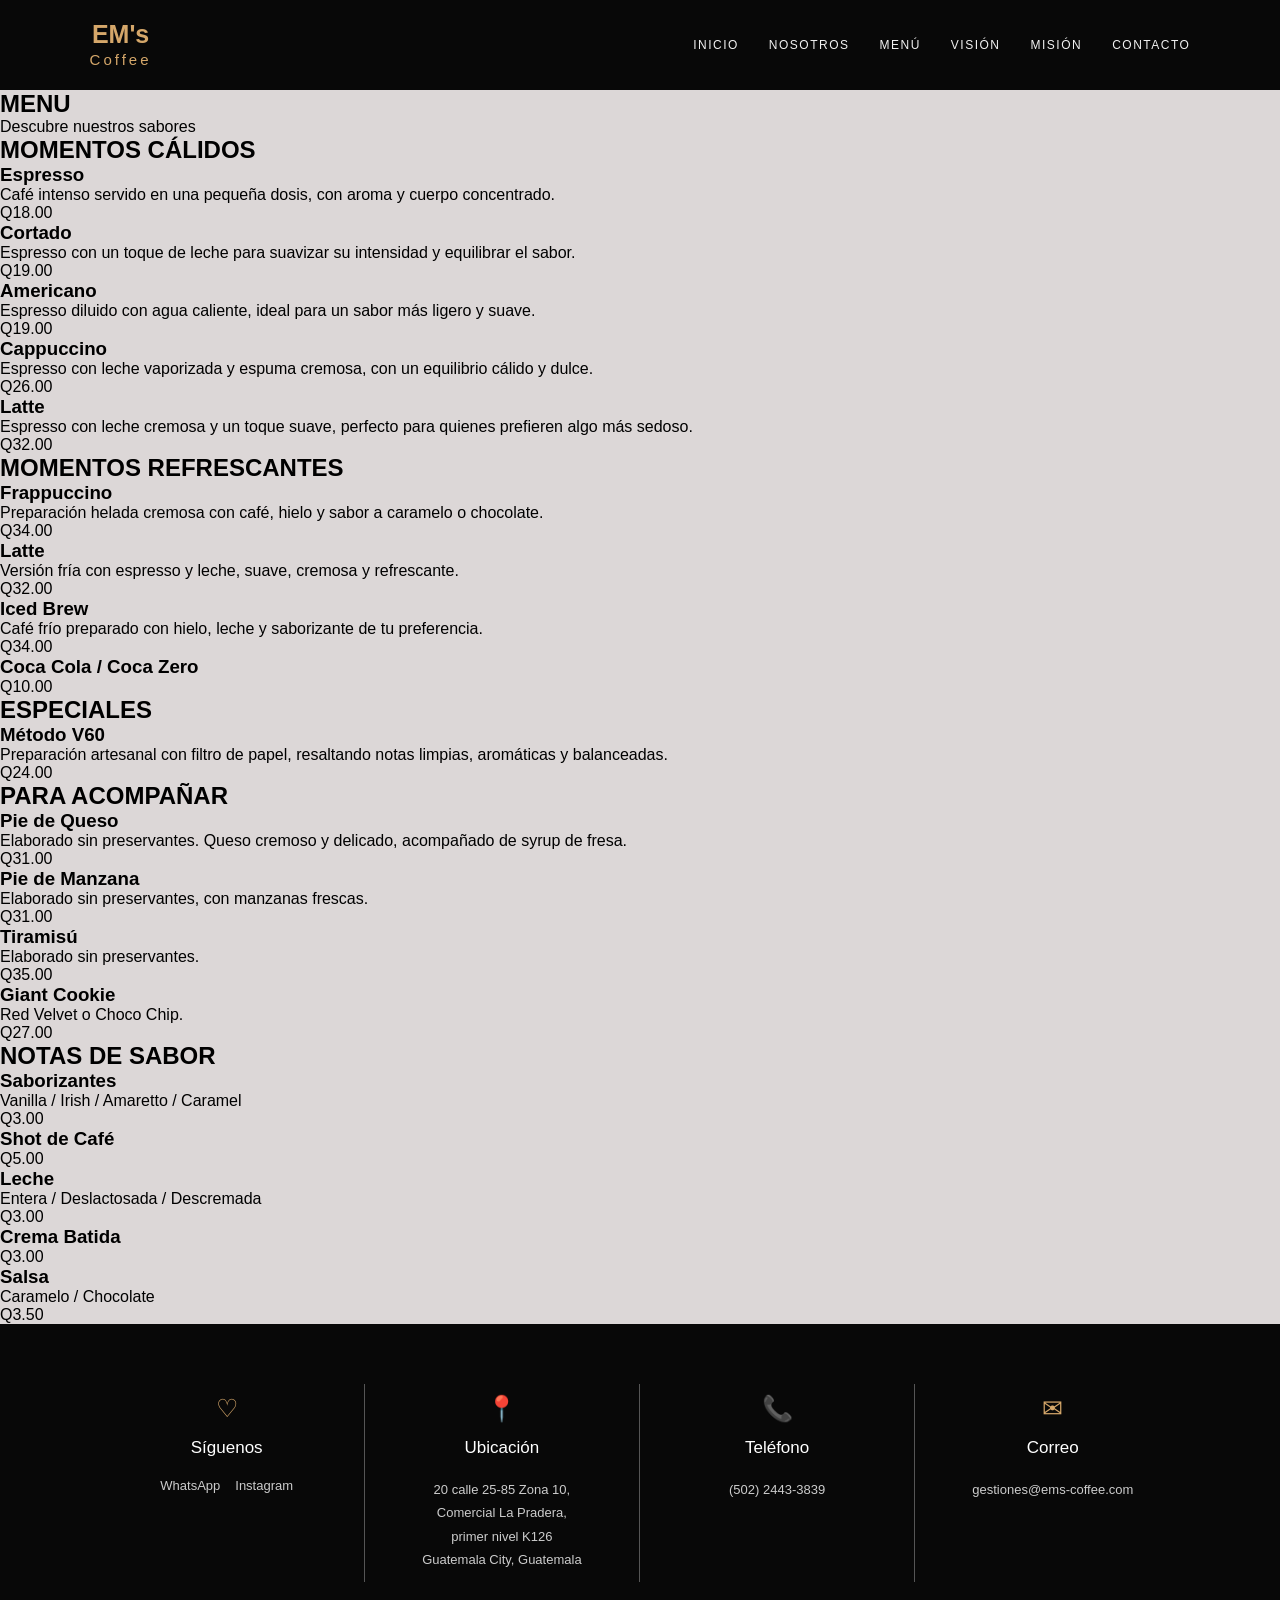
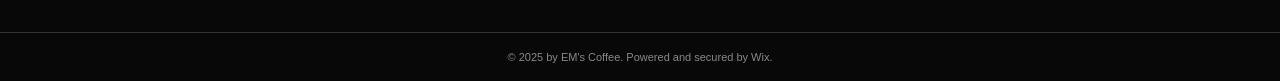
==== menu.html @ 00ab488b "cambios de marian3" ====
<!DOCTYPE html>
<html lang="es">
<head>
    <meta charset="UTF-8">
    <meta name="viewport" content="width=device-width, initial-scale=1.0">
    <title>Menú | EM's Coffee</title>
    <link rel="stylesheet" href="estilos.css">
</head>

   <header class="header-menu">

    <div class="logo">
        EM's<br>
        <span>Coffee</span>
    </div>

    <nav>
        <a href="index.html">INICIO</a>
        <a href="index.html#nosotros">NOSOTROS</a>
        <a href="menu.html">MENÚ</a>
        <a href="index.html#vision">VISIÓN</a>
        <a href="index.html#mision">MISIÓN</a>
        <a href="index.html#contacto">CONTACTO</a>
    </nav>

</header>

<section class="titulo-menu">
    <h1>MENU</h1>
    <p>Descubre nuestros sabores</p>
</section>
    <main class="menu">

        <!-- MOMENTOS CÁLIDOS -->
        <section class="categoria-menu">
            <h2>MOMENTOS CÁLIDOS</h2>

            <div class="productos-menu">

                <div class="producto-menu">
                    <h3>Espresso</h3>
                    <p>Café intenso servido en una pequeña dosis, con aroma y cuerpo concentrado.</p>
                    <span>Q18.00</span>
                </div>

                <div class="producto-menu">
                    <h3>Cortado</h3>
                    <p>Espresso con un toque de leche para suavizar su intensidad y equilibrar el sabor.</p>
                    <span>Q19.00</span>
                </div>

                <div class="producto-menu">
                    <h3>Americano</h3>
                    <p>Espresso diluido con agua caliente, ideal para un sabor más ligero y suave.</p>
                    <span>Q19.00</span>
                </div>

                <div class="producto-menu">
                    <h3>Cappuccino</h3>
                    <p>Espresso con leche vaporizada y espuma cremosa, con un equilibrio cálido y dulce.</p>
                    <span>Q26.00</span>
                </div>

                <div class="producto-menu">
                    <h3>Latte</h3>
                    <p>Espresso con leche cremosa y un toque suave, perfecto para quienes prefieren algo más sedoso.</p>
                    <span>Q32.00</span>
                </div>

            </div>
        </section>


        <!-- MOMENTOS REFRESCANTES -->
        <section class="categoria-menu">
            <h2>MOMENTOS REFRESCANTES</h2>

            <div class="productos-menu">

                <div class="producto-menu">
                    <h3>Frappuccino</h3>
                    <p>Preparación helada cremosa con café, hielo y sabor a caramelo o chocolate.</p>
                    <span>Q34.00</span>
                </div>

                <div class="producto-menu">
                    <h3>Latte</h3>
                    <p>Versión fría con espresso y leche, suave, cremosa y refrescante.</p>
                    <span>Q32.00</span>
                </div>

                <div class="producto-menu">
                    <h3>Iced Brew</h3>
                    <p>
                        Café frío preparado con hielo, leche y saborizante de tu preferencia.
                    </p>
                    <span>Q34.00</span>
                </div>

                <div class="producto-menu">
                    <h3>Coca Cola / Coca Zero</h3>
                    <span>Q10.00</span>
                </div>

            </div>
        </section>


        <!-- ESPECIALES -->
        <section class="categoria-menu">
            <h2>ESPECIALES</h2>

            <div class="productos-menu">

                <div class="producto-menu">
                    <h3>Método V60</h3>
                    <p>Preparación artesanal con filtro de papel, resaltando notas limpias, aromáticas y balanceadas.</p>
                    <span>Q24.00</span>
                </div>

            </div>
        </section>


        <!-- PARA ACOMPAÑAR -->
        <section class="categoria-menu">
            <h2>PARA ACOMPAÑAR</h2>

            <div class="productos-menu">

                <div class="producto-menu">
                    <h3>Pie de Queso</h3>
                    <p>
                        Elaborado sin preservantes. Queso cremoso
                        y delicado, acompañado de syrup de fresa.
                    </p>
                    <span>Q31.00</span>
                </div>

                <div class="producto-menu">
                    <h3>Pie de Manzana</h3>
                    <p>
                        Elaborado sin preservantes, con manzanas frescas.
                    </p>
                    <span>Q31.00</span>
                </div>

                <div class="producto-menu">
                    <h3>Tiramisú</h3>
                    <p>Elaborado sin preservantes.</p>
                    <span>Q35.00</span>
                </div>

                <div class="producto-menu">
                    <h3>Giant Cookie</h3>
                    <p>Red Velvet o Choco Chip.</p>
                    <span>Q27.00</span>
                </div>

            </div>
        </section>


        <!-- NOTAS DE SABOR -->
        <section class="categoria-menu">
            <h2>NOTAS DE SABOR</h2>

            <div class="productos-menu">

                <div class="producto-menu">
                    <h3>Saborizantes</h3>
                    <p>Vanilla / Irish / Amaretto / Caramel</p>
                    <span>Q3.00</span>
                </div>

                <div class="producto-menu">
                    <h3>Shot de Café</h3>
                    <span>Q5.00</span>
                </div>

                <div class="producto-menu">
                    <h3>Leche</h3>
                    <p>Entera / Deslactosada / Descremada</p>
                    <span>Q3.00</span>
                </div>

                <div class="producto-menu">
                    <h3>Crema Batida</h3>
                    <span>Q3.00</span>
                </div>

                <div class="producto-menu">
                    <h3>Salsa</h3>
                    <p>Caramelo / Chocolate</p>
                    <span>Q3.50</span>
                </div>

            </div>
        </section>

    </main>

    <!-- ================= PIE DE PÁGINA ================= -->

<footer id="contacto">

    <div class="pie-bloque">

        <div class="icono">♡</div>

        <h3>Síguenos</h3>

        <div class="redes">

            <a href="https://wa.me/message/DSRJUI5Z526TG1">
                WhatsApp
            </a>

            <a href="https://www.instagram.com/emscoffee.gt">
                Instagram
            </a>

        </div>

    </div>


    <div class="pie-bloque">

        <div class="icono">📍</div>

        <h3>Ubicación</h3>

        <p>
            20 calle 25-85 Zona 10,<br>
            Comercial La Pradera,<br>
            primer nivel K126<br>
            Guatemala City, Guatemala
        </p>

    </div>


    <div class="pie-bloque">

        <div class="icono">📞</div>

        <h3>Teléfono</h3>

        <p>
            (502) 2443-3839
        </p>

    </div>


    <div class="pie-bloque">

        <div class="icono">✉</div>

        <h3>Correo</h3>

        <p>
            gestiones@ems-coffee.com
        </p>

    </div>

</footer>


<div class="copyright">
    © 2025 by EM's Coffee. Powered and secured by Wix.
</div>



</body>
</html>
---- estilos.css ----
/* =========================================================
   CONFIGURACIÓN GENERAL
========================================================= */

* {
    margin: 0;
    padding: 0;
    box-sizing: border-box;
}

html {
    scroll-behavior: smooth;
}

body {
    font-family: Arial,Helvetica, sans-serif;
    background: #dcd7d7;
    color: #000000;
}


/* =========================================================
   HEADER
========================================================= */

header {
    width: 100%;
    height: 90px;

    background: #080808;

    display: flex;
    align-items: center;
    justify-content: space-between;

    padding: 0 7%;

    position: relative;
    z-index: 100;


}
       


/* LOGO */

.logo {
    color: #d5a76a;

    font-size: 25px;

    line-height: 0.9;

    font-weight: bold;

    text-align: center;
}

.logo span {
    font-size: 15px;

    letter-spacing: 3px;

    font-weight: normal;
}


/* NAVEGACIÓN */

nav {
    display: flex;

    align-items: center;

    gap: 30px;
}

nav a {
    color: rgb(241, 241, 241);

    text-decoration: none;

    font-size: 12px;

    letter-spacing: 1.5px;

    transition: 0.3s;
}

nav a:hover {
    color: #d5a76a;
}


/* =========================================================
   HERO
========================================================= */

.hero {
    width: 100%;
    height: 200px;

    background-image:
        linear-gradient(
            rgba(0, 0, 0, 0.38),
            rgba(0, 0, 0, 0.38)
        ),
        url("https://static.wixstatic.com/media/4a2979_50abeef1f8b74d55b732bc7204aad09d~mv2.jpg");

    background-size: cover;
    background-position: center;

    display: flex;

    align-items: center;
    justify-content: center;

    text-align: center;

    color: white;
}


.hero-contenido h1 {
    font-size: 55px;

    font-weight: 400;

    line-height: 1.15;

    letter-spacing: 2px;
}


.linea {
    width: 70px;

    height: 1px;

    background: white;

    margin: 25px auto;
}


.hero-contenido p {
    font-size: 17px;

    letter-spacing: 1px;
}


/* =========================================================
   SOBRE NOSOTROS
========================================================= */

.nosotros {
    width: 100%;

    padding: 100px 7%;

    display: grid;

    grid-template-columns: 45% 55%;

    gap: 50px;

    align-items: center;

    background: #b9a79f;
}


/* TEXTO */

.nosotros-texto {
    padding-right: 30px;
}

.nosotros-texto h2 {
    font-size: 38px;

    font-weight: 400;

    margin-bottom: 30px;

    color: #222;
}

.nosotros-texto p {
    font-size: 15px;

    line-height: 1.9;

    color: #555;

    margin-bottom: 20px;
}


/* IMÁGENES */

.nosotros-imagenes {
    display: grid;

    grid-template-columns: repeat(2, 1fr);

    gap: 15px;
}

.nosotros-imagenes img {
    width: 100%;

    height: 260px;

    object-fit: cover;
}

.nosotros-imagenes img:last-child {
    grid-column: 1 / 3;

    height: 300px;
}


/* =========================================================
   MISIÓN Y VISIÓN
========================================================= */

.mision-vision {
    width: 100%;

    padding: 4px 7%;

    background: #342222;
}


.tarjeta {
    width: 100%;

    max-width: 1100px;

    margin: auto;

    background: #342222;

    display: grid;

    grid-template-columns: 1fr 1fr;

    padding: 60px;
}


.columna {
    padding: 20px 45px;

    text-align: center;
}

.columna:first-child {
    border-right: 1px solid #999;
}


.columna h2 {
    font-size: 35px;

    font-weight: 400;

    margin-bottom: 25px;

    color: #fbf8f8;
}


.columna p {
    font-size: 15px;

    line-height: 1.8;

    color: #fbf8f8;

    margin-bottom: 20px;
}


/* =========================================================
   NUESTROS CLÁSICOS
========================================================= */

.nuestros-clasicos {
    position: relative;

    display: grid;

    grid-template-columns: 1fr 1fr;

    grid-template-rows: auto 700px;

    column-gap: 0;

    row-gap: 40px;

    padding: 80px 7% 100px;

    background: #b9a79f;
}


/* TÍTULO PRINCIPAL */

.nuestros-clasicos > h2:first-child {
    grid-column: 1 / 3;

    grid-row: 1;

    text-align: center;

    font-size: 42px;

    font-weight: 400;

    margin: 0;

    color: #222;
}


/* =========================================================
   IMAGEN DE NUESTROS CLÁSICOS
========================================================= */

.nuestros-clasicos .imagen-clasicos {
    grid-column: 1;

    grid-row: 2;

    width: 100%;

    height: 700px;

    position: relative;

    overflow: hidden;
}


.nuestros-clasicos .imagen-clasicos img {
    width: 100%;

    height: 100%;

    display: block;

    object-fit: cover;
}


/* =========================================================
   MENU SOBRE LA IMAGEN - PARTE INFERIOR
========================================================= */

.nuestros-clasicos .menu-titulo {
    position: absolute;

    left: 50%;

    bottom: 85px;

    transform: translateX(-50%);

    margin: 0;

    width: 100%;

    text-align: center;

    color: #ffffff;

    font-size: 38px;

    font-weight: 400;

    letter-spacing: 2px;

    z-index: 20;
}


/* =========================================================
   BOTÓN EXPLORAR
========================================================= */

.nuestros-clasicos .boton-explorar {
    position: absolute;

    left: 50%;

    bottom: 35px;

    transform: translateX(-50%);

    margin: 0;

    padding: 11px 28px;

    color: #ffffff;

    border: 1px solid #ffffff;

    background: transparent;

    text-decoration: none;

    font-size: 14px;

    letter-spacing: 1px;

    z-index: 20;

    transition: 0.3s;
}


.nuestros-clasicos .boton-explorar:hover {
    background: #ffffff;

    color: #000000;
}


/* =========================================================
   CATEGORÍAS
========================================================= */

.nuestros-clasicos .categorias {
    grid-column: 2;

    grid-row: 2;

    width: 100%;

    height: 700px;

    display: grid;

    grid-template-columns: 1fr 1fr;

    grid-template-rows: 1fr 1fr;

    gap: 0 !important;

    padding: 0;

    margin: 0;

    background: #b9a79f;
}


/* =========================================================
   CADA CATEGORÍA
========================================================= */

.nuestros-clasicos .categoria {
    box-sizing: border-box;

    width: 100%;

    height: 100%;

    padding: 45px 35px;

    background: #b9a79f;

    display: flex;

    flex-direction: column;

    justify-content: center;

    border: none;
}


/* =========================================================
   CRUZ CENTRAL
========================================================= */

/* LÍNEA HORIZONTAL */

.nuestros-clasicos .categoria:nth-child(1),
.nuestros-clasicos .categoria:nth-child(2) {
    border-bottom: 1px solid #999;
}


/* LÍNEA VERTICAL */

.nuestros-clasicos .categoria:nth-child(1),
.nuestros-clasicos .categoria:nth-child(3) {
    border-right: 1px solid #999;
}


/* =========================================================
   TÍTULOS DE CATEGORÍAS
========================================================= */

.nuestros-clasicos .categoria h3 {
    font-size: 27px;

    font-weight: 400;

    line-height: 1.25;

    margin: 0 0 20px 0;

    color: #222;
}


/* =========================================================
   TEXTO DE CATEGORÍAS
========================================================= */

.nuestros-clasicos .categoria p {
    font-size: 14px;

    line-height: 1.8;

    margin: 0;

    color: #555;
}


/* =========================================================
   FOOTER
========================================================= */

footer {
    width: 100%;

    background: #080808;

    color: white;

    display: grid;

    grid-template-columns: repeat(4, 1fr);

    padding: 60px 7% 50px;
}


.pie-bloque {
    text-align: center;

    padding: 10px 30px;

    border-right: 1px solid #555;
}


.pie-bloque:last-child {
    border-right: none;
}


.icono {
    font-size: 25px;

    margin-bottom: 15px;

    color: #d5a76a;
}


.pie-bloque h3 {
    font-size: 17px;

    font-weight: 400;

    margin-bottom: 20px;
}


.pie-bloque p {
    font-size: 13px;

    line-height: 1.8;

    color: #cccccc;
}


/* REDES */

.redes {
    display: flex;

    justify-content: center;

    gap: 15px;

    flex-wrap: wrap;
}


.redes a {
    color: #cccccc;

    text-decoration: none;

    font-size: 13px;

    transition: 0.3s;
}


.redes a:hover {
    color: #d5a76a;
}


/* =========================================================
   COPYRIGHT
========================================================= */

.copyright {
    width: 100%;

    padding: 18px;

    background: #080808;

    border-top: 1px solid #333;

    color: #888;

    text-align: center;

    font-size: 11px;
}


/* =========================================================
   RESPONSIVE
========================================================= */

@media (max-width: 900px) {

    /* HEADER */

    header {
        height: auto;

        padding: 25px 5%;

        flex-direction: column;

        gap: 20px;
    }

    nav {
        flex-wrap: wrap;

        justify-content: center;

        gap: 15px;
    }


    /* HERO */

    .hero {
        height: 550px;
    }

    .hero-contenido h1 {
        font-size: 40px;
    }


    /* NOSOTROS */

    .nosotros {
        grid-template-columns: 1fr;

        padding: 70px 5%;
    }

    .nosotros-texto {
        padding-right: 0;
    }


    /* MISIÓN Y VISIÓN */

    .tarjeta {
        grid-template-columns: 1fr;

        padding: 35px 20px;
    }

    .columna {
        padding: 30px 20px;
    }

    .columna:first-child {
        border-right: none;

        border-bottom: 1px solid #999;
    }


    /* NUESTROS CLÁSICOS */

    .nuestros-clasicos {
        grid-template-columns: 1fr;

        grid-template-rows: auto 600px auto;

        padding: 60px 5% 80px;

        row-gap: 30px;
    }


    .nuestros-clasicos > h2:first-child {
        grid-column: 1;

        grid-row: 1;
    }


    .nuestros-clasicos .imagen-clasicos {
        grid-column: 1;

        grid-row: 2;

        height: 600px;
    }


    .nuestros-clasicos .categorias {
        grid-column: 1;

        grid-row: 3;

        height: 650px;
    }


    .nuestros-clasicos .menu-titulo {
        font-size: 32px;

        bottom: 85px;
    }


    .nuestros-clasicos .boton-explorar {
        bottom: 35px;
    }


    /* FOOTER */

    footer {
        grid-template-columns: 1fr 1fr;

        gap: 30px;

        padding: 50px 5%;
    }

    .pie-bloque:nth-child(2) {
        border-right: none;
    }
}


/* =========================================================
   CELULARES PEQUEÑOS
========================================================= */

@media (max-width: 600px) {

    .hero-contenido h1 {
        font-size: 32px;
    }


    .hero-contenido p {
        font-size: 14px;
    }


    .nosotros-imagenes {
        grid-template-columns: 1fr;
    }

    .nosotros-imagenes img:last-child {
        grid-column: 1;
    }


    .nuestros-clasicos .categorias {
        height: auto;

        grid-template-columns: 1fr;

        grid-template-rows: repeat(4, auto);
    }


    .nuestros-clasicos .categoria {
        min-height: 250px;

        padding: 35px 25px;

        border: none !important;

        border-bottom: 1px solid #999 !important;
    }


    .nuestros-clasicos .categoria:last-child {
        border-bottom: none !important;
    }


    footer {
        grid-template-columns: 1fr;

        gap: 0;
    }


    .pie-bloque {
        border-right: none;

        border-bottom: 1px solid #555;

        padding: 30px;
    }


    .pie-bloque:last-child {
        border-bottom: none;
    }
}
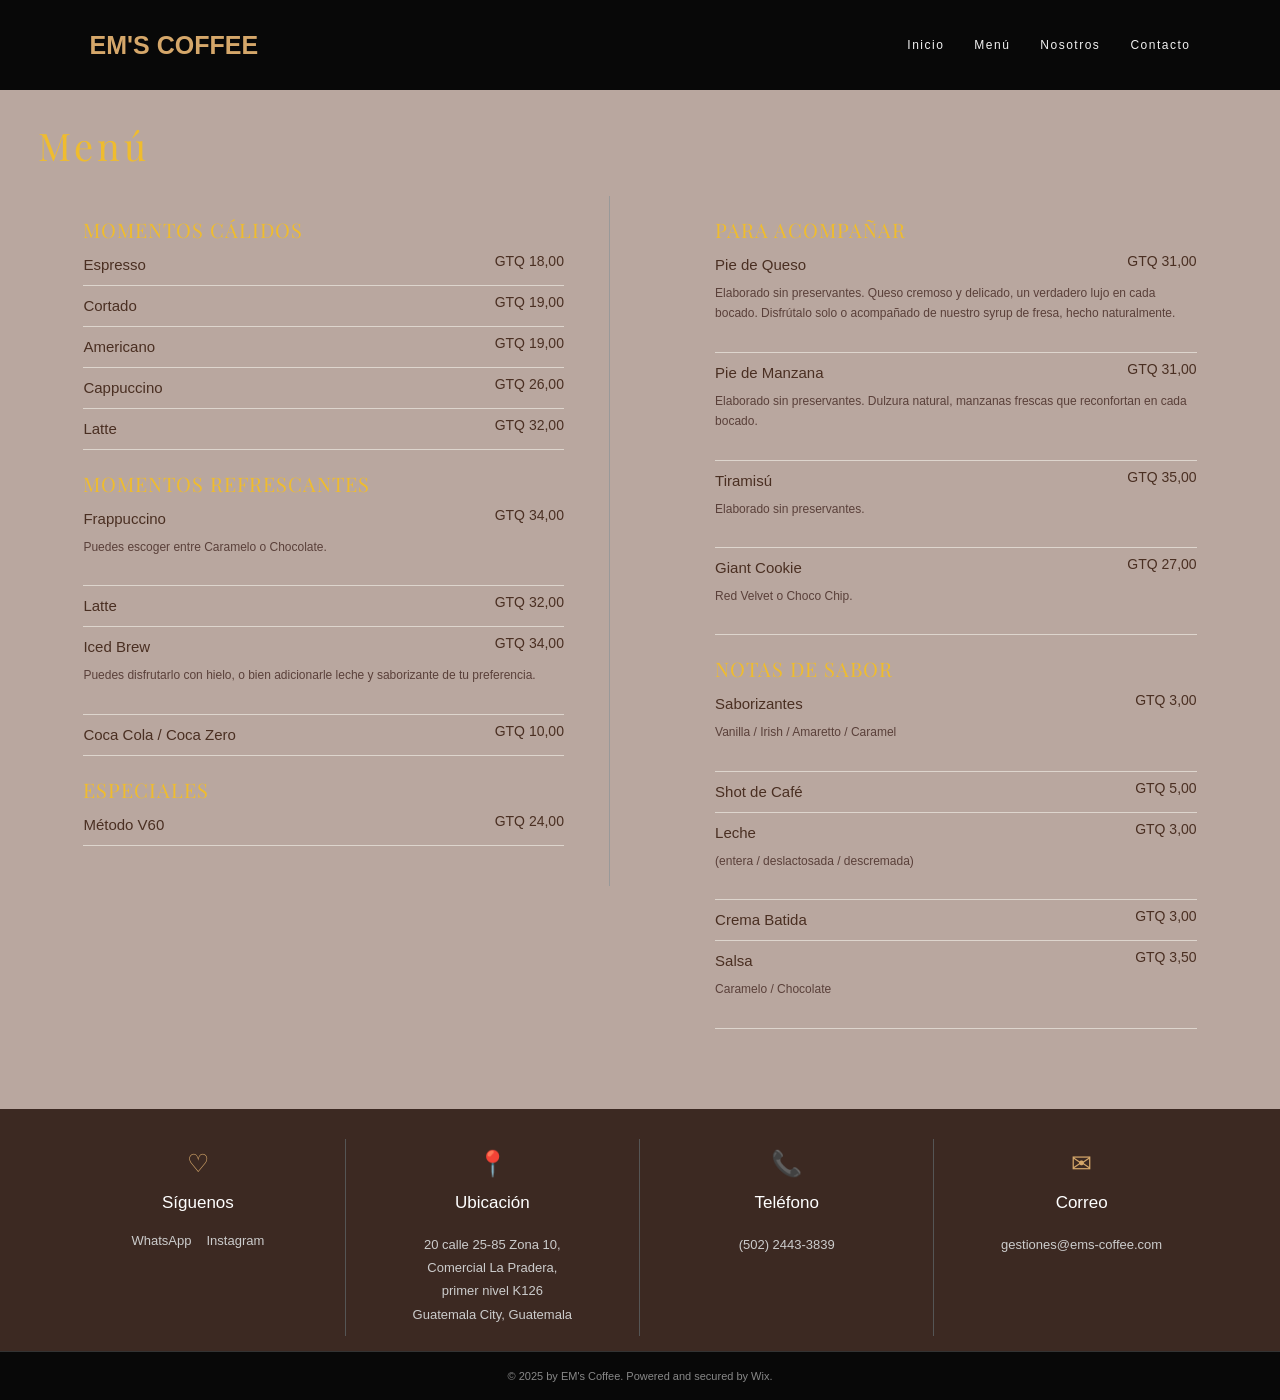
==== commit 4b9d5d7f: "cambios de Emilia1" ====
--- a/menu.html
+++ b/menu.html
@@ -1,202 +1,348 @@
 <!DOCTYPE html>
 <html lang="es">
+
 <head>
     <meta charset="UTF-8">
     <meta name="viewport" content="width=device-width, initial-scale=1.0">
-    <title>Menú | EM's Coffee</title>
+
+    <title>Menú | EM'S Coffee</title>
+
     <link rel="stylesheet" href="estilos.css">
+
+    <link href="https://fonts.googleapis.com/css2?family=DM+Sans:wght@400;500&family=Playfair+Display:wght@400;500&display=swap" rel="stylesheet">
 </head>
 
-   <header class="header-menu">
-
-    <div class="logo">
-        EM's<br>
-        <span>Coffee</span>
-    </div>
-
-    <nav>
-        <a href="index.html">INICIO</a>
-        <a href="index.html#nosotros">NOSOTROS</a>
-        <a href="menu.html">MENÚ</a>
-        <a href="index.html#vision">VISIÓN</a>
-        <a href="index.html#mision">MISIÓN</a>
-        <a href="index.html#contacto">CONTACTO</a>
-    </nav>
-
-</header>
-
-<section class="titulo-menu">
-    <h1>MENU</h1>
-    <p>Descubre nuestros sabores</p>
-</section>
+<body>
+
+    <!-- =========================
+         ENCABEZADO
+    ========================== -->
+
+    <header class="encabezado">
+
+        <div class="logo">
+            EM'S COFFEE
+        </div>
+
+        <nav>
+            <a href="index.html">Inicio</a>
+            <a href="menu.html" class="activo">Menú</a>
+            <a href="#">Nosotros</a>
+            <a href="#">Contacto</a>
+        </nav>
+
+    </header>
+
+
+  
+
+    </section>
+
+
+    <!-- =========================
+         MENÚ
+    ========================== -->
+
     <main class="menu">
-
-        <!-- MOMENTOS CÁLIDOS -->
-        <section class="categoria-menu">
-            <h2>MOMENTOS CÁLIDOS</h2>
-
-            <div class="productos-menu">
-
-                <div class="producto-menu">
-                    <h3>Espresso</h3>
-                    <p>Café intenso servido en una pequeña dosis, con aroma y cuerpo concentrado.</p>
-                    <span>Q18.00</span>
-                </div>
-
-                <div class="producto-menu">
-                    <h3>Cortado</h3>
-                    <p>Espresso con un toque de leche para suavizar su intensidad y equilibrar el sabor.</p>
-                    <span>Q19.00</span>
-                </div>
-
-                <div class="producto-menu">
-                    <h3>Americano</h3>
-                    <p>Espresso diluido con agua caliente, ideal para un sabor más ligero y suave.</p>
-                    <span>Q19.00</span>
-                </div>
-
-                <div class="producto-menu">
-                    <h3>Cappuccino</h3>
-                    <p>Espresso con leche vaporizada y espuma cremosa, con un equilibrio cálido y dulce.</p>
-                    <span>Q26.00</span>
-                </div>
-
-                <div class="producto-menu">
-                    <h3>Latte</h3>
-                    <p>Espresso con leche cremosa y un toque suave, perfecto para quienes prefieren algo más sedoso.</p>
-                    <span>Q32.00</span>
-                </div>
+<h1>Menú</h1>
+        <div class="menu-contenedor">
+
+
+            <!-- =====================
+                 COLUMNA IZQUIERDA
+            ====================== -->
+
+            <div class="columna">
+              
+
+
+                <!-- MOMENTOS CÁLIDOS -->
+
+                <section class="categoria">
+
+                    <h2>Momentos Cálidos</h2>
+
+                    <div class="producto">
+
+                        <div class="producto-superior">
+                            <h3>Espresso</h3>
+                            <span>GTQ 18,00</span>
+                        </div>
+
+                    </div>
+
+
+                    <div class="producto">
+
+                        <div class="producto-superior">
+                            <h3>Cortado</h3>
+                            <span>GTQ 19,00</span>
+                        </div>
+
+                    </div>
+
+
+                    <div class="producto">
+
+                        <div class="producto-superior">
+                            <h3>Americano</h3>
+                            <span>GTQ 19,00</span>
+                        </div>
+
+                    </div>
+
+
+                    <div class="producto">
+
+                        <div class="producto-superior">
+                            <h3>Cappuccino</h3>
+                            <span>GTQ 26,00</span>
+                        </div>
+
+                    </div>
+
+
+                    <div class="producto">
+
+                        <div class="producto-superior">
+                            <h3>Latte</h3>
+                            <span>GTQ 32,00</span>
+                        </div>
+
+                    </div>
+
+                </section>
+
+
+                <!-- MOMENTOS REFRESCANTES -->
+
+                <section class="categoria">
+
+                    <h2>Momentos Refrescantes</h2>
+
+
+                    <div class="producto">
+
+                        <div class="producto-superior">
+                            <h3>Frappuccino</h3>
+                            <span>GTQ 34,00</span>
+                        </div>
+
+                        <p>
+                            Puedes escoger entre Caramelo o Chocolate.
+                        </p>
+
+                    </div>
+
+
+                    <div class="producto">
+
+                        <div class="producto-superior">
+                            <h3>Latte</h3>
+                            <span>GTQ 32,00</span>
+                        </div>
+
+                    </div>
+
+
+                    <div class="producto">
+
+                        <div class="producto-superior">
+                            <h3>Iced Brew</h3>
+                            <span>GTQ 34,00</span>
+                        </div>
+
+                        <p>
+                            Puedes disfrutarlo con hielo, o bien
+                            adicionarle leche y saborizante de tu
+                            preferencia.
+                        </p>
+
+                    </div>
+
+
+                    <div class="producto">
+
+                        <div class="producto-superior">
+                            <h3>Coca Cola / Coca Zero</h3>
+                            <span>GTQ 10,00</span>
+                        </div>
+
+                    </div>
+
+                </section>
+
+
+                <!-- ESPECIALES -->
+
+                <section class="categoria">
+
+                    <h2>Especiales</h2>
+
+                    <div class="producto">
+
+                        <div class="producto-superior">
+                            <h3>Método V60</h3>
+                            <span>GTQ 24,00</span>
+                        </div>
+
+                    </div>
+
+                </section>
 
             </div>
-        </section>
-
-
-        <!-- MOMENTOS REFRESCANTES -->
-        <section class="categoria-menu">
-            <h2>MOMENTOS REFRESCANTES</h2>
-
-            <div class="productos-menu">
-
-                <div class="producto-menu">
-                    <h3>Frappuccino</h3>
-                    <p>Preparación helada cremosa con café, hielo y sabor a caramelo o chocolate.</p>
-                    <span>Q34.00</span>
-                </div>
-
-                <div class="producto-menu">
-                    <h3>Latte</h3>
-                    <p>Versión fría con espresso y leche, suave, cremosa y refrescante.</p>
-                    <span>Q32.00</span>
-                </div>
-
-                <div class="producto-menu">
-                    <h3>Iced Brew</h3>
-                    <p>
-                        Café frío preparado con hielo, leche y saborizante de tu preferencia.
-                    </p>
-                    <span>Q34.00</span>
-                </div>
-
-                <div class="producto-menu">
-                    <h3>Coca Cola / Coca Zero</h3>
-                    <span>Q10.00</span>
-                </div>
+
+
+            <!-- =====================
+                 COLUMNA DERECHA
+            ====================== -->
+
+            <div class="columna">
+
+
+                <!-- PARA ACOMPAÑAR -->
+
+                <section class="categoria">
+
+                    <h2>Para Acompañar</h2>
+
+
+                    <div class="producto">
+
+                        <div class="producto-superior">
+                            <h3>Pie de Queso</h3>
+                            <span>GTQ 31,00</span>
+                        </div>
+
+                        <p>
+                            Elaborado sin preservantes. Queso cremoso
+                            y delicado, un verdadero lujo en cada
+                            bocado. Disfrútalo solo o acompañado de
+                            nuestro syrup de fresa, hecho naturalmente.
+                        </p>
+
+                    </div>
+
+
+                    <div class="producto">
+
+                        <div class="producto-superior">
+                            <h3>Pie de Manzana</h3>
+                            <span>GTQ 31,00</span>
+                        </div>
+
+                        <p>
+                            Elaborado sin preservantes. Dulzura natural,
+                            manzanas frescas que reconfortan en cada
+                            bocado.
+                        </p>
+
+                    </div>
+
+
+                    <div class="producto">
+
+                        <div class="producto-superior">
+                            <h3>Tiramisú</h3>
+                            <span>GTQ 35,00</span>
+                        </div>
+
+                        <p>
+                            Elaborado sin preservantes.
+                        </p>
+
+                    </div>
+
+
+                    <div class="producto">
+
+                        <div class="producto-superior">
+                            <h3>Giant Cookie</h3>
+                            <span>GTQ 27,00</span>
+                        </div>
+
+                        <p>
+                            Red Velvet o Choco Chip.
+                        </p>
+
+                    </div>
+
+                </section>
+
+
+                <!-- NOTAS DE SABOR -->
+
+                <section class="categoria">
+
+                    <h2>Notas de Sabor</h2>
+
+
+                    <div class="producto">
+
+                        <div class="producto-superior">
+                            <h3>Saborizantes</h3>
+                            <span>GTQ 3,00</span>
+                        </div>
+
+                        <p>
+                            Vanilla / Irish / Amaretto / Caramel
+                        </p>
+
+                    </div>
+
+
+                    <div class="producto">
+
+                        <div class="producto-superior">
+                            <h3>Shot de Café</h3>
+                            <span>GTQ 5,00</span>
+                        </div>
+
+                    </div>
+
+
+                    <div class="producto">
+
+                        <div class="producto-superior">
+                            <h3>Leche</h3>
+                            <span>GTQ 3,00</span>
+                        </div>
+
+                        <p>
+                            (entera / deslactosada / descremada)
+                        </p>
+
+                    </div>
+
+
+                    <div class="producto">
+
+                        <div class="producto-superior">
+                            <h3>Crema Batida</h3>
+                            <span>GTQ 3,00</span>
+                        </div>
+
+                    </div>
+
+
+                    <div class="producto">
+
+                        <div class="producto-superior">
+                            <h3>Salsa</h3>
+                            <span>GTQ 3,50</span>
+                        </div>
+
+                        <p>
+                            Caramelo / Chocolate
+                        </p>
+
+                    </div>
+
+                </section>
 
             </div>
-        </section>
-
-
-        <!-- ESPECIALES -->
-        <section class="categoria-menu">
-            <h2>ESPECIALES</h2>
-
-            <div class="productos-menu">
-
-                <div class="producto-menu">
-                    <h3>Método V60</h3>
-                    <p>Preparación artesanal con filtro de papel, resaltando notas limpias, aromáticas y balanceadas.</p>
-                    <span>Q24.00</span>
-                </div>
-
-            </div>
-        </section>
-
-
-        <!-- PARA ACOMPAÑAR -->
-        <section class="categoria-menu">
-            <h2>PARA ACOMPAÑAR</h2>
-
-            <div class="productos-menu">
-
-                <div class="producto-menu">
-                    <h3>Pie de Queso</h3>
-                    <p>
-                        Elaborado sin preservantes. Queso cremoso
-                        y delicado, acompañado de syrup de fresa.
-                    </p>
-                    <span>Q31.00</span>
-                </div>
-
-                <div class="producto-menu">
-                    <h3>Pie de Manzana</h3>
-                    <p>
-                        Elaborado sin preservantes, con manzanas frescas.
-                    </p>
-                    <span>Q31.00</span>
-                </div>
-
-                <div class="producto-menu">
-                    <h3>Tiramisú</h3>
-                    <p>Elaborado sin preservantes.</p>
-                    <span>Q35.00</span>
-                </div>
-
-                <div class="producto-menu">
-                    <h3>Giant Cookie</h3>
-                    <p>Red Velvet o Choco Chip.</p>
-                    <span>Q27.00</span>
-                </div>
-
-            </div>
-        </section>
-
-
-        <!-- NOTAS DE SABOR -->
-        <section class="categoria-menu">
-            <h2>NOTAS DE SABOR</h2>
-
-            <div class="productos-menu">
-
-                <div class="producto-menu">
-                    <h3>Saborizantes</h3>
-                    <p>Vanilla / Irish / Amaretto / Caramel</p>
-                    <span>Q3.00</span>
-                </div>
-
-                <div class="producto-menu">
-                    <h3>Shot de Café</h3>
-                    <span>Q5.00</span>
-                </div>
-
-                <div class="producto-menu">
-                    <h3>Leche</h3>
-                    <p>Entera / Deslactosada / Descremada</p>
-                    <span>Q3.00</span>
-                </div>
-
-                <div class="producto-menu">
-                    <h3>Crema Batida</h3>
-                    <span>Q3.00</span>
-                </div>
-
-                <div class="producto-menu">
-                    <h3>Salsa</h3>
-                    <p>Caramelo / Chocolate</p>
-                    <span>Q3.50</span>
-                </div>
-
-            </div>
-        </section>
+
+        </div>
 
     </main>
 
--- a/estilos.css
+++ b/estilos.css
@@ -853,4 +853,323 @@
     .pie-bloque:last-child {
         border-bottom: none;
     }
+}
+
+
+
+
+
+/* =========================================
+   MENÚ - PANTALLA COMPLETA
+========================================= */
+
+.menu {
+    width: 100%;
+    max-width: none;
+    margin: 0;
+    padding: 30px 4% 40px;
+}
+
+/* TÍTULO */
+
+   .menu > h1 {
+    text-align: left;
+    font-family: "Playfair Display", Georgia, serif;
+    font-size: 38px;
+    font-weight: 400;
+    letter-spacing: 4px;
+    color: #efbc2e;
+    margin: 0 0 30px;
+}
+
+
+/* =========================================
+   COLUMNAS
+========================================= */
+
+.menu-contenedor {
+    width: 100%;
+
+    display: grid;
+
+    grid-template-columns: 1fr 1fr;
+
+    column-gap: 6%;
+
+    align-items: start;
+}
+
+
+/* =========================================
+   CATEGORÍAS
+========================================= */
+
+.categoria {
+    width: 100%;
+
+    margin-bottom: 25px;
+}
+
+.categoria h2 {
+    display: flex;
+
+    align-items: center;
+
+    gap: 15px;
+
+    color: #efbc2e;
+
+    font-family: "Playfair Display", Georgia, serif;
+
+    font-size: 20px;
+
+    font-weight: 400;
+
+    letter-spacing: 1px;
+
+    text-transform: uppercase;
+
+    margin: 0 0 2px;
+}
+
+.categoria h2::after {
+    content: "";
+
+    flex: 1;
+
+    height: 1px;
+
+    background-color: #b9a79f;
+}
+
+
+/* =========================================
+   PRODUCTOS
+========================================= */
+body {
+    background-color: #b9a79f;
+    color: #4a2f22;
+}
+
+.producto {
+    width: 100%;
+
+    padding: 10px 0;
+
+    border-bottom: 1px solid #ddd5cd;
+     text-align: left;
+
+}
+
+.producto-superior {
+    width: 100%;
+
+    display: flex;
+
+    justify-content: space-between;
+
+
+
+    gap: 20px;
+}
+
+.producto h3 {
+    font-size: 15px;
+    font-weight: 400;
+    line-height: 1.6;
+    color: #4a2f22;
+}
+
+.producto p {
+    width: 100%;
+    margin-top: 6px;
+    font-size: 12px;
+    line-height: 1.7;
+    color: #5a403a;
+}
+
+
+.producto span {
+    font-size: 14px;
+
+    color: #4a2f22;
+
+    white-space: nowrap;
+}
+
+
+
+
+/* =========================================
+   FOOTER
+========================================= */
+
+footer {
+    width: 100%;
+
+    background-color: #3c2922;
+
+    padding: 30px 4% 15px;
+}
+
+.footer-contenedor {
+    width: 100%;
+    max-width: none;
+
+    display: grid;
+
+    grid-template-columns: 1.5fr 1fr 1fr;
+
+    gap: 6%;
+}
+
+.footer-columna h3 {
+    font-family: "Playfair Display", Georgia, serif;
+
+    font-size: 18px;
+
+    font-weight: 400;
+
+    color: #d1a96b;
+
+    margin-bottom: 8px;
+}
+
+.footer-columna p,
+.footer-columna a {
+    font-size: 12px;
+
+    line-height: 1.6;
+
+    color: #ddd3cb;
+}
+
+.footer-columna a {
+    display: block;
+
+    text-decoration: none;
+}
+
+.footer-columna a:hover {
+    color: #d1a96b;
+}
+
+.footer-final {
+    width: 100%;
+
+    margin-top: 20px;
+
+    padding-top: 10px;
+
+    border-top: 1px solid rgba(255,255,255,0.2);
+
+    text-align: center;
+}
+
+.footer-final p {
+    font-size: 11px;
+
+    color: #bfb3ab;
+}
+
+
+/* =========================================
+   PC / PANTALLAS GRANDES
+========================================= */
+
+@media (min-width: 1200px) {
+
+    .menu {
+        padding-left: 3%;
+        padding-right: 3%;
+    }
+
+    .menu > h1 {
+        margin-bottom: 25px;
+    }
+
+    .menu-contenedor {
+        column-gap: 5%;
+    }
+
+    .categoria {
+        margin-bottom: 20px;
+    }
+
+    .producto {
+        padding: 8px 0;
+    }
+}
+
+
+/* =========================================
+   PANTALLAS MUY GRANDES
+========================================= */
+
+@media (min-width: 1600px) {
+
+    .menu {
+        padding-left: 2.5%;
+        padding-right: 2.5%;
+    }
+
+    .menu-contenedor {
+        column-gap: 4%;
+    }
+
+    .producto h3 {
+        font-size: 16px;
+    }
+
+    .producto p {
+        font-size: 13px;
+    }
+}
+
+
+/* =========================================
+   CELULAR
+========================================= */
+
+@media (max-width: 700px) {
+
+    .menu {
+        width: 100%;
+        padding: 30px 7% 40px;
+    }
+
+    .menu > h1 {
+        font-size: 32px;
+        margin-bottom: 30px;
+    }
+
+    .menu-contenedor {
+        grid-template-columns: 1fr;
+        gap: 10px;
+    }
+
+    .categoria {
+        margin-bottom: 35px;
+    }
+
+    .categoria h2 {
+        font-size: 19px;
+    }
+
+    .producto h3 {
+        font-size: 14px;
+    }
+
+    .producto span {
+        font-size: 13px;
+    }
+
+    .producto p {
+        font-size: 12px;
+    }
+
+    .footer-contenedor {
+        grid-template-columns: 1fr;
+        gap: 25px;
+    }
 }
